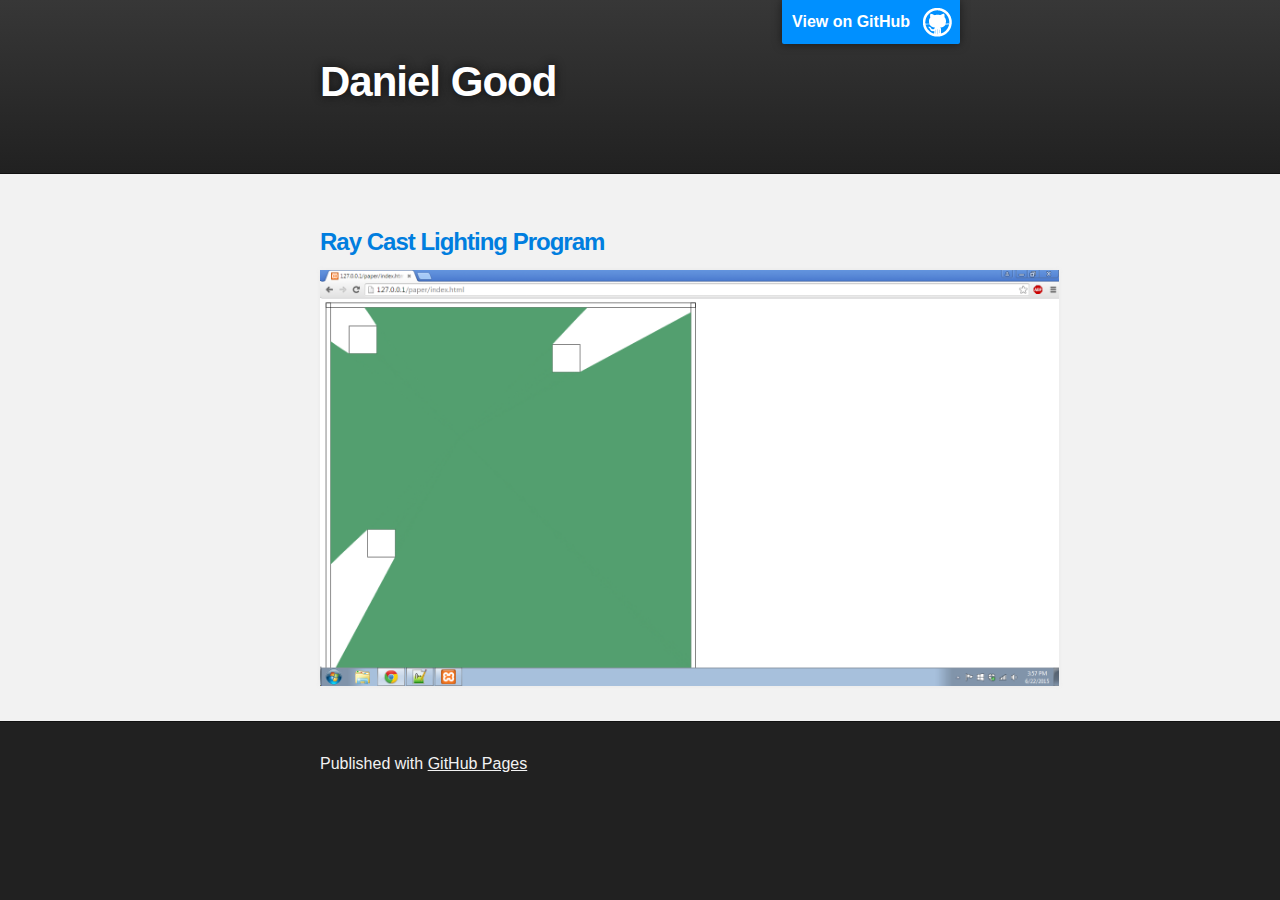
==== index.html @ 8686173b "Replace master branch with page content via GitHub" ====
<!DOCTYPE html>
<html>

  <head>
    <meta charset='utf-8'>
    <meta http-equiv="X-UA-Compatible" content="chrome=1">
    <meta name="description" content="Daniel Good : ">

    <link rel="stylesheet" type="text/css" media="screen" href="stylesheets/stylesheet.css">

    <title>Daniel Good</title>
  </head>

  <body>

    <!-- HEADER -->
    <div id="header_wrap" class="outer">
        <header class="inner">
          <a id="forkme_banner" href="https://github.com/danielGood">View on GitHub</a>

          <h1 id="project_title">Daniel Good</h1>
          <h2 id="project_tagline"></h2>

        </header>
    </div>

    <!-- MAIN CONTENT -->
    <div id="main_content_wrap" class="outer">
      <section id="main_content" class="inner">
        <h3>
<a id="ray-cast-lighting-program" class="anchor" href="#ray-cast-lighting-program" aria-hidden="true"><span class="octicon octicon-link"></span></a><a href="https://github.com/danielGood/raycast">Ray Cast Lighting Program</a>
</h3>

<p><img src="images/ray_lightscreen1.png" alt=""></p>
      </section>
    </div>

    <!-- FOOTER  -->
    <div id="footer_wrap" class="outer">
      <footer class="inner">
        <p>Published with <a href="https://pages.github.com">GitHub Pages</a></p>
      </footer>
    </div>

    

  </body>
</html>
---- stylesheets/stylesheet.css ----
/*******************************************************************************
Slate Theme for GitHub Pages
by Jason Costello, @jsncostello
*******************************************************************************/

@import url(github-light.css);

/*******************************************************************************
MeyerWeb Reset
*******************************************************************************/

html, body, div, span, applet, object, iframe,
h1, h2, h3, h4, h5, h6, p, blockquote, pre,
a, abbr, acronym, address, big, cite, code,
del, dfn, em, img, ins, kbd, q, s, samp,
small, strike, strong, sub, sup, tt, var,
b, u, i, center,
dl, dt, dd, ol, ul, li,
fieldset, form, label, legend,
table, caption, tbody, tfoot, thead, tr, th, td,
article, aside, canvas, details, embed,
figure, figcaption, footer, header, hgroup,
menu, nav, output, ruby, section, summary,
time, mark, audio, video {
  margin: 0;
  padding: 0;
  border: 0;
  font: inherit;
  vertical-align: baseline;
}

/* HTML5 display-role reset for older browsers */
article, aside, details, figcaption, figure,
footer, header, hgroup, menu, nav, section {
  display: block;
}

ol, ul {
  list-style: none;
}

table {
  border-collapse: collapse;
  border-spacing: 0;
}

/*******************************************************************************
Theme Styles
*******************************************************************************/

body {
  box-sizing: border-box;
  color:#373737;
  background: #212121;
  font-size: 16px;
  font-family: 'Myriad Pro', Calibri, Helvetica, Arial, sans-serif;
  line-height: 1.5;
  -webkit-font-smoothing: antialiased;
}

h1, h2, h3, h4, h5, h6 {
  margin: 10px 0;
  font-weight: 700;
  color:#222222;
  font-family: 'Lucida Grande', 'Calibri', Helvetica, Arial, sans-serif;
  letter-spacing: -1px;
}

h1 {
  font-size: 36px;
  font-weight: 700;
}

h2 {
  padding-bottom: 10px;
  font-size: 32px;
  background: url('../images/bg_hr.png') repeat-x bottom;
}

h3 {
  font-size: 24px;
}

h4 {
  font-size: 21px;
}

h5 {
  font-size: 18px;
}

h6 {
  font-size: 16px;
}

p {
  margin: 10px 0 15px 0;
}

footer p {
  color: #f2f2f2;
}

a {
  text-decoration: none;
  color: #007edf;
  text-shadow: none;

  transition: color 0.5s ease;
  transition: text-shadow 0.5s ease;
  -webkit-transition: color 0.5s ease;
  -webkit-transition: text-shadow 0.5s ease;
  -moz-transition: color 0.5s ease;
  -moz-transition: text-shadow 0.5s ease;
  -o-transition: color 0.5s ease;
  -o-transition: text-shadow 0.5s ease;
  -ms-transition: color 0.5s ease;
  -ms-transition: text-shadow 0.5s ease;
}

a:hover, a:focus {text-decoration: underline;}

footer a {
  color: #F2F2F2;
  text-decoration: underline;
}

em {
  font-style: italic;
}

strong {
  font-weight: bold;
}

img {
  position: relative;
  margin: 0 auto;
  max-width: 739px;
  padding: 5px;
  margin: 10px 0 10px 0;
  border: 1px solid #ebebeb;

  box-shadow: 0 0 5px #ebebeb;
  -webkit-box-shadow: 0 0 5px #ebebeb;
  -moz-box-shadow: 0 0 5px #ebebeb;
  -o-box-shadow: 0 0 5px #ebebeb;
  -ms-box-shadow: 0 0 5px #ebebeb;
}

p img {
  display: inline;
  margin: 0;
  padding: 0;
  vertical-align: middle;
  text-align: center;
  border: none;
}

pre, code {
  width: 100%;
  color: #222;
  background-color: #fff;

  font-family: Monaco, "Bitstream Vera Sans Mono", "Lucida Console", Terminal, monospace;
  font-size: 14px;

  border-radius: 2px;
  -moz-border-radius: 2px;
  -webkit-border-radius: 2px;
}

pre {
  width: 100%;
  padding: 10px;
  box-shadow: 0 0 10px rgba(0,0,0,.1);
  overflow: auto;
}

code {
  padding: 3px;
  margin: 0 3px;
  box-shadow: 0 0 10px rgba(0,0,0,.1);
}

pre code {
  display: block;
  box-shadow: none;
}

blockquote {
  color: #666;
  margin-bottom: 20px;
  padding: 0 0 0 20px;
  border-left: 3px solid #bbb;
}


ul, ol, dl {
  margin-bottom: 15px
}

ul {
  list-style-position: inside;
  list-style: disc;
  padding-left: 20px;
}

ol {
  list-style-position: inside;
  list-style: decimal;
  padding-left: 20px;
}

dl dt {
  font-weight: bold;
}

dl dd {
  padding-left: 20px;
  font-style: italic;
}

dl p {
  padding-left: 20px;
  font-style: italic;
}

hr {
  height: 1px;
  margin-bottom: 5px;
  border: none;
  background: url('../images/bg_hr.png') repeat-x center;
}

table {
  border: 1px solid #373737;
  margin-bottom: 20px;
  text-align: left;
 }

th {
  font-family: 'Lucida Grande', 'Helvetica Neue', Helvetica, Arial, sans-serif;
  padding: 10px;
  background: #373737;
  color: #fff;
 }

td {
  padding: 10px;
  border: 1px solid #373737;
 }

form {
  background: #f2f2f2;
  padding: 20px;
}

/*******************************************************************************
Full-Width Styles
*******************************************************************************/

.outer {
  width: 100%;
}

.inner {
  position: relative;
  max-width: 640px;
  padding: 20px 10px;
  margin: 0 auto;
}

#forkme_banner {
  display: block;
  position: absolute;
  top:0;
  right: 10px;
  z-index: 10;
  padding: 10px 50px 10px 10px;
  color: #fff;
  background: url('../images/blacktocat.png') #0090ff no-repeat 95% 50%;
  font-weight: 700;
  box-shadow: 0 0 10px rgba(0,0,0,.5);
  border-bottom-left-radius: 2px;
  border-bottom-right-radius: 2px;
}

#header_wrap {
  background: #212121;
  background: -moz-linear-gradient(top, #373737, #212121);
  background: -webkit-linear-gradient(top, #373737, #212121);
  background: -ms-linear-gradient(top, #373737, #212121);
  background: -o-linear-gradient(top, #373737, #212121);
  background: linear-gradient(top, #373737, #212121);
}

#header_wrap .inner {
  padding: 50px 10px 30px 10px;
}

#project_title {
  margin: 0;
  color: #fff;
  font-size: 42px;
  font-weight: 700;
  text-shadow: #111 0px 0px 10px;
}

#project_tagline {
  color: #fff;
  font-size: 24px;
  font-weight: 300;
  background: none;
  text-shadow: #111 0px 0px 10px;
}

#downloads {
  position: absolute;
  width: 210px;
  z-index: 10;
  bottom: -40px;
  right: 0;
  height: 70px;
  background: url('../images/icon_download.png') no-repeat 0% 90%;
}

.zip_download_link {
  display: block;
  float: right;
  width: 90px;
  height:70px;
  text-indent: -5000px;
  overflow: hidden;
  background: url(../images/sprite_download.png) no-repeat bottom left;
}

.tar_download_link {
  display: block;
  float: right;
  width: 90px;
  height:70px;
  text-indent: -5000px;
  overflow: hidden;
  background: url(../images/sprite_download.png) no-repeat bottom right;
  margin-left: 10px;
}

.zip_download_link:hover {
  background: url(../images/sprite_download.png) no-repeat top left;
}

.tar_download_link:hover {
  background: url(../images/sprite_download.png) no-repeat top right;
}

#main_content_wrap {
  background: #f2f2f2;
  border-top: 1px solid #111;
  border-bottom: 1px solid #111;
}

#main_content {
  padding-top: 40px;
}

#footer_wrap {
  background: #212121;
}



/*******************************************************************************
Small Device Styles
*******************************************************************************/

@media screen and (max-width: 480px) {
  body {
    font-size:14px;
  }

  #downloads {
    display: none;
  }

  .inner {
    min-width: 320px;
    max-width: 480px;
  }

  #project_title {
  font-size: 32px;
  }

  h1 {
    font-size: 28px;
  }

  h2 {
    font-size: 24px;
  }

  h3 {
    font-size: 21px;
  }

  h4 {
    font-size: 18px;
  }

  h5 {
    font-size: 14px;
  }

  h6 {
    font-size: 12px;
  }

  code, pre {
    min-width: 320px;
    max-width: 480px;
    font-size: 11px;
  }

}
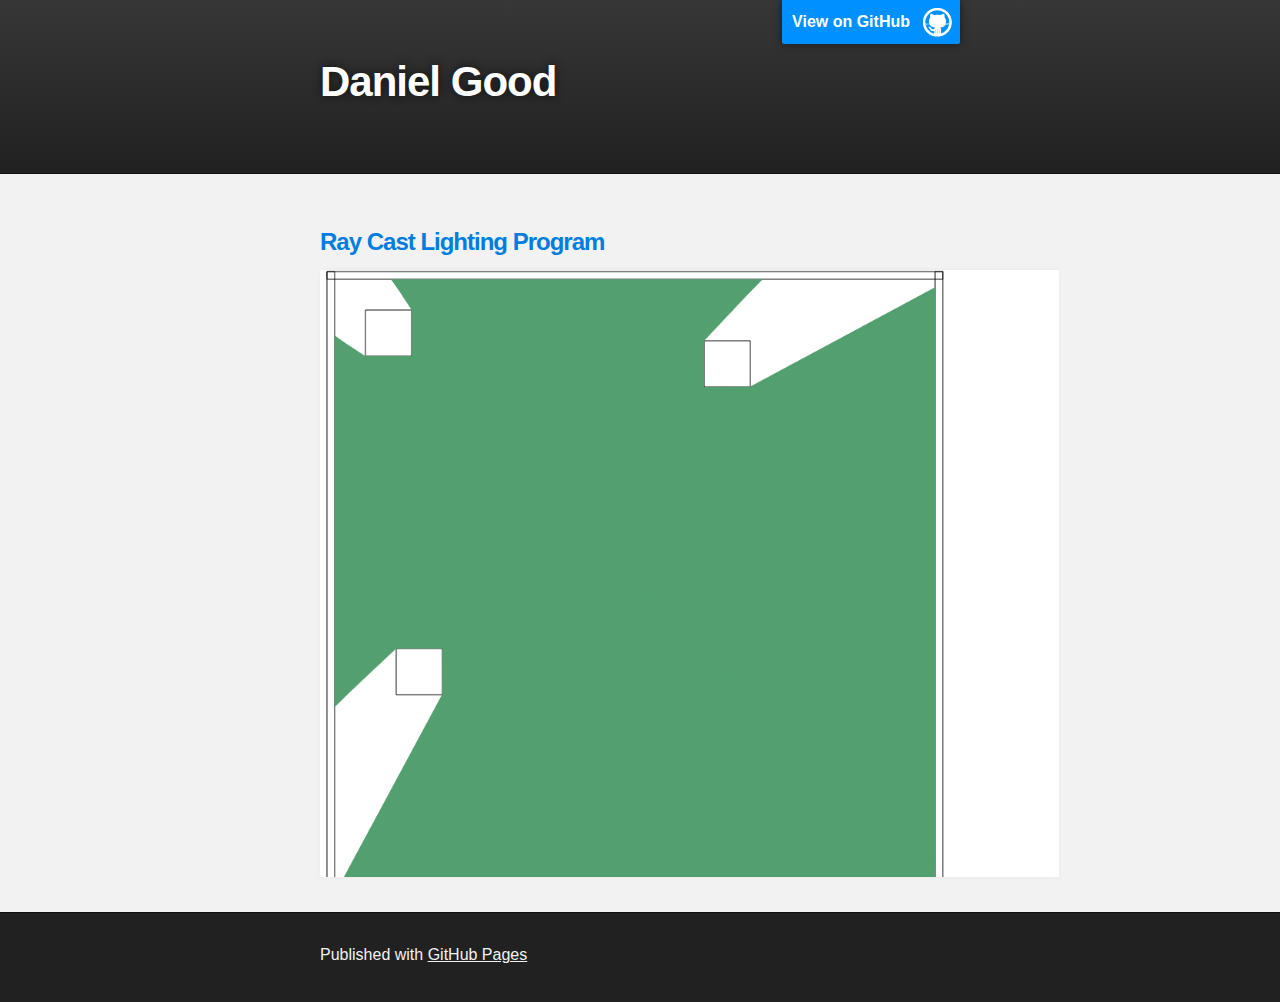
==== commit f9c581ad: "Replace master branch with page content via GitHub" ====
--- a/index.html
+++ b/index.html
@@ -31,7 +31,7 @@
 <a id="ray-cast-lighting-program" class="anchor" href="#ray-cast-lighting-program" aria-hidden="true"><span class="octicon octicon-link"></span></a><a href="https://github.com/danielGood/raycast">Ray Cast Lighting Program</a>
 </h3>
 
-<p><img src="images/ray_lightscreen1.png" alt=""></p>
+<p><img src="images/rls1.png" alt=""></p>
       </section>
     </div>
 
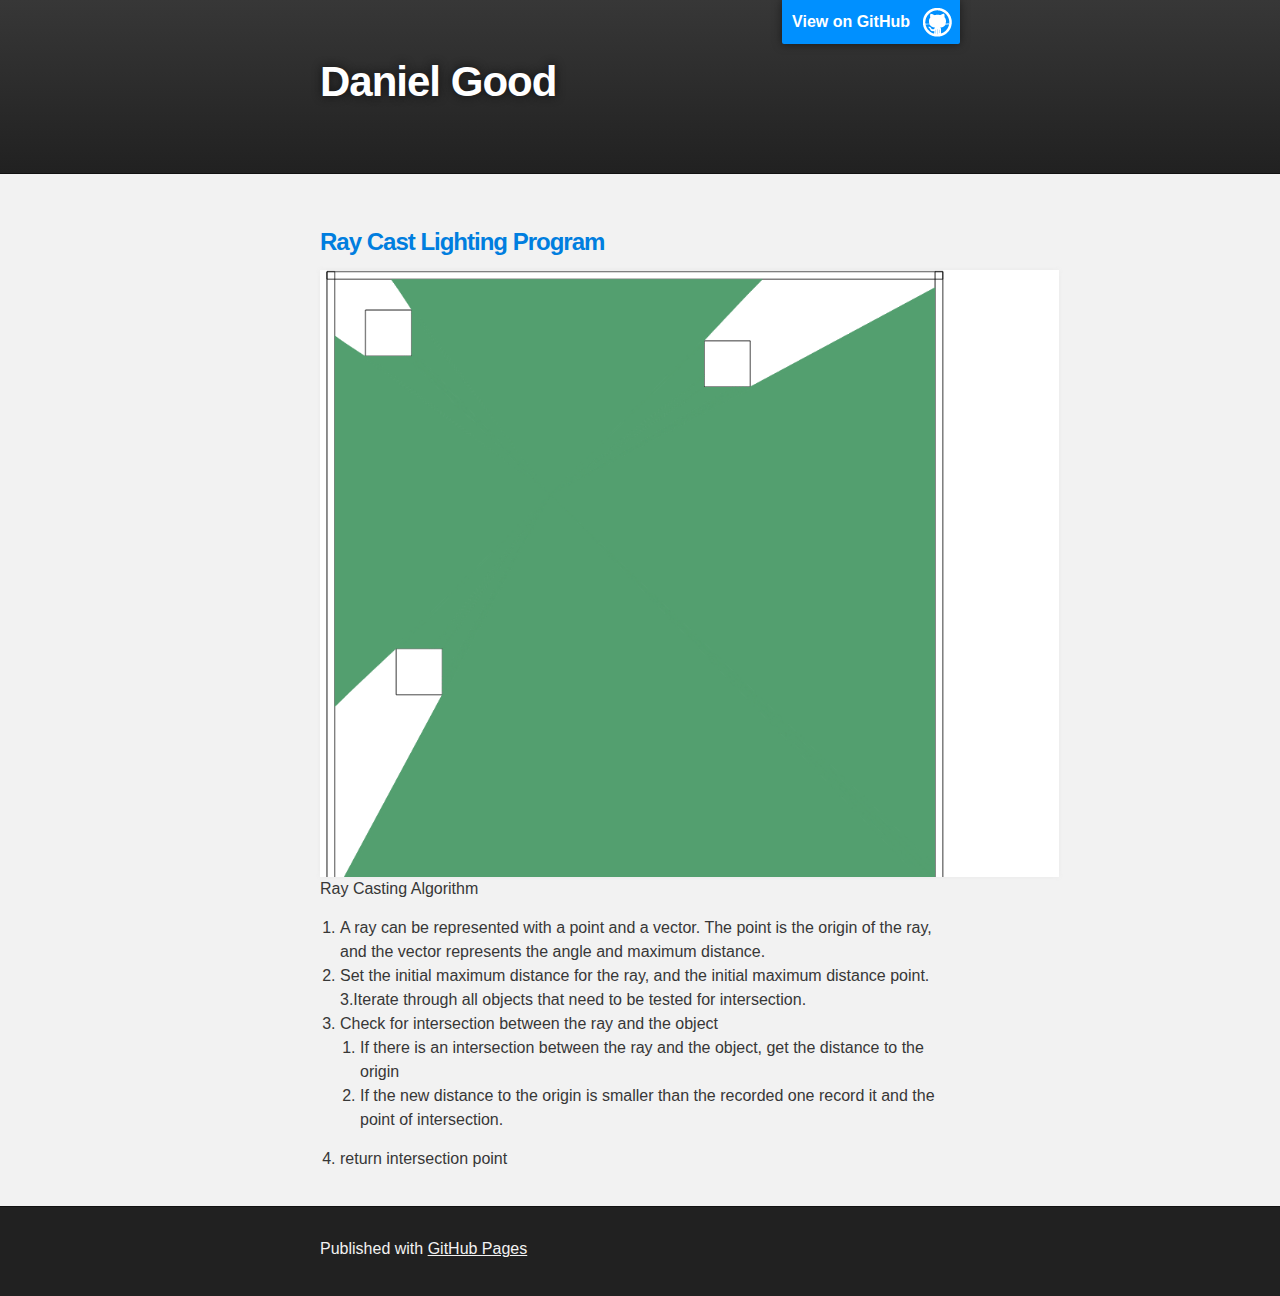
==== commit f1ee78c6: "Replace master branch with page content via GitHub" ====
--- a/index.html
+++ b/index.html
@@ -31,7 +31,23 @@
 <a id="ray-cast-lighting-program" class="anchor" href="#ray-cast-lighting-program" aria-hidden="true"><span class="octicon octicon-link"></span></a><a href="https://github.com/danielGood/raycast">Ray Cast Lighting Program</a>
 </h3>
 
-<p><img src="images/rls1.png" alt=""></p>
+<p><img src="images/rls1.png" alt="">
+Ray Casting Algorithm</p>
+
+<ol>
+<li>A ray can be represented with a point and a vector.  The point is the origin of the ray, and the vector represents the angle and maximum distance.</li>
+<li>Set the initial maximum distance for the ray, and the initial maximum distance point.
+3.Iterate through all objects that need to be tested for intersection.</li>
+<li>   Check for intersection between the ray and the object
+
+<ol>
+<li>   If there is an intersection between the ray and the object, get the distance to the origin</li>
+<li>  If the new distance to the origin is smaller than the recorded one record it and the point of intersection.</li>
+</ol>
+</li>
+<li>   return intersection point<br>
+</li>
+</ol>
       </section>
     </div>
 
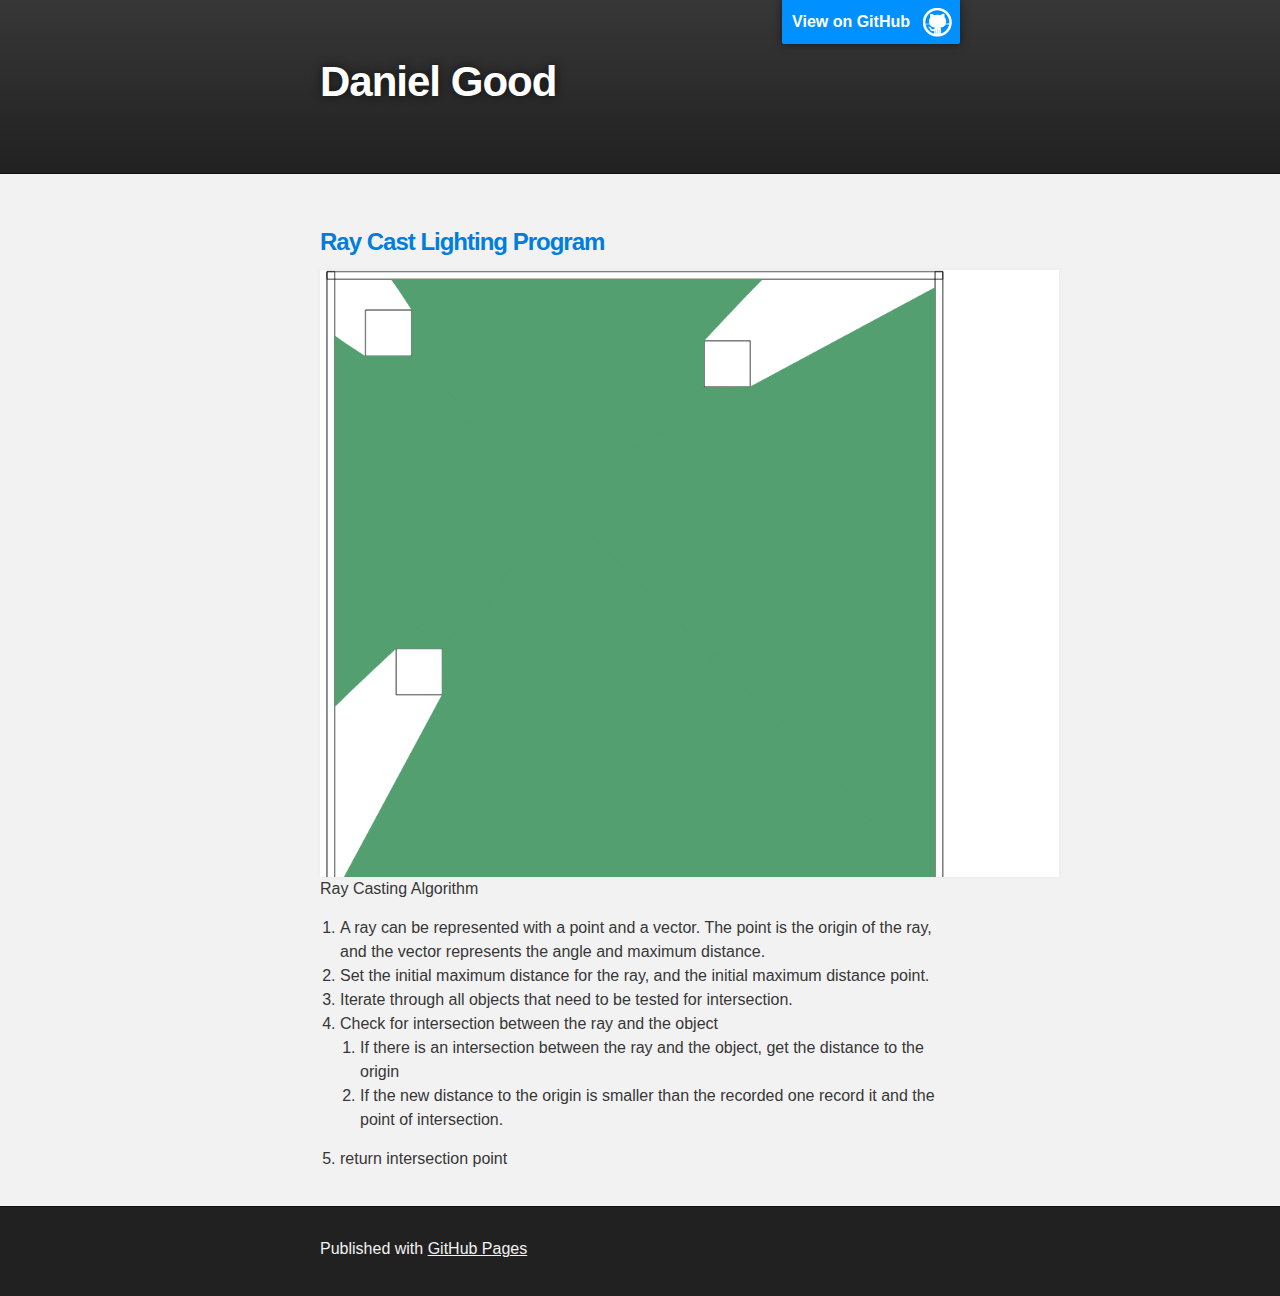
==== commit c774daf5: "Replace master branch with page content via GitHub" ====
--- a/index.html
+++ b/index.html
@@ -36,8 +36,8 @@
 
 <ol>
 <li>A ray can be represented with a point and a vector.  The point is the origin of the ray, and the vector represents the angle and maximum distance.</li>
-<li>Set the initial maximum distance for the ray, and the initial maximum distance point.
-3.Iterate through all objects that need to be tested for intersection.</li>
+<li>Set the initial maximum distance for the ray, and the initial maximum distance point.</li>
+<li>Iterate through all objects that need to be tested for intersection.</li>
 <li>   Check for intersection between the ray and the object
 
 <ol>
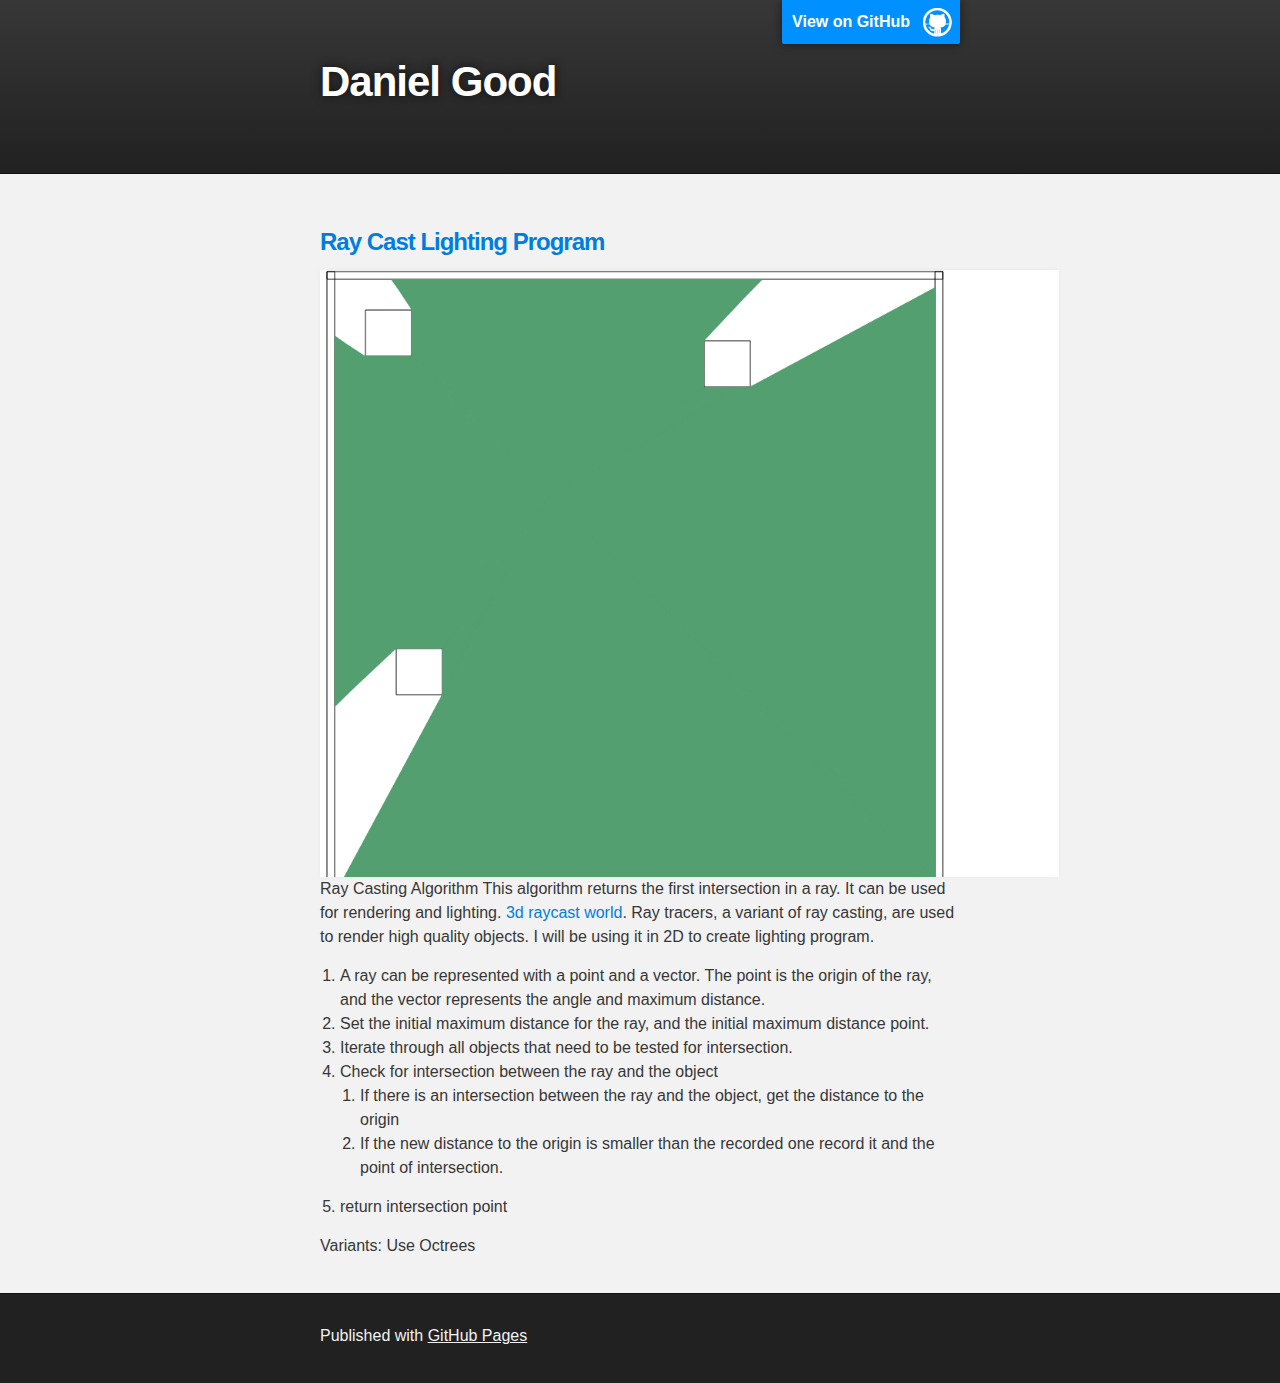
==== commit 0e6c691c: "Replace master branch with page content via GitHub" ====
--- a/index.html
+++ b/index.html
@@ -32,7 +32,8 @@
 </h3>
 
 <p><img src="images/rls1.png" alt="">
-Ray Casting Algorithm</p>
+Ray Casting Algorithm
+This algorithm returns the first intersection in a ray.  It can be used for rendering and lighting.  <a href="https://developer.mozilla.org/en-US/docs/Web/API/Canvas_API/A_basic_ray-caster">3d raycast world</a>.  Ray tracers, a variant of ray casting, are used to render high quality objects.  I will be using it in 2D to create lighting program.</p>
 
 <ol>
 <li>A ray can be represented with a point and a vector.  The point is the origin of the ray, and the vector represents the angle and maximum distance.</li>
@@ -48,6 +49,8 @@
 <li>   return intersection point<br>
 </li>
 </ol>
+
+<p>Variants: Use Octrees</p>
       </section>
     </div>
 
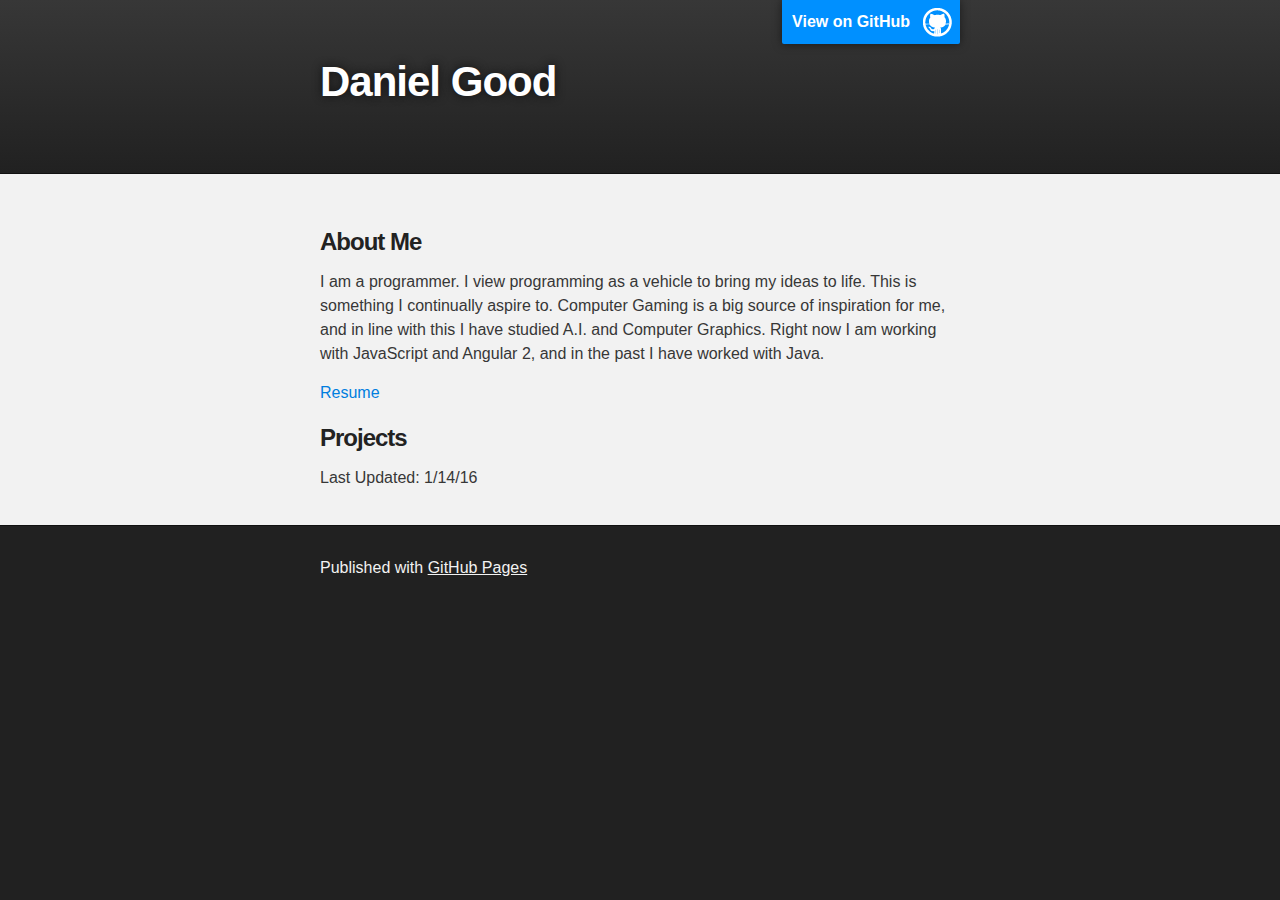
==== commit 88191050: "jan2" ====
--- a/index.html
+++ b/index.html
@@ -27,30 +27,18 @@
     <!-- MAIN CONTENT -->
     <div id="main_content_wrap" class="outer">
       <section id="main_content" class="inner">
-        <h3>
-<a id="ray-cast-lighting-program" class="anchor" href="#ray-cast-lighting-program" aria-hidden="true"><span class="octicon octicon-link"></span></a><a href="https://github.com/danielGood/raycast">Ray Cast Lighting Program</a>
-</h3>
+       <h3>About Me</h3>
+	   <p>I am a programmer.  I view programming as a vehicle to bring my ideas to life.
+     This is something I continually aspire to.  Computer Gaming is a big source of inspiration for me, and in line with this I have studied 
+     A.I. and Computer Graphics.  Right now I am working with JavaScript and Angular 2, and in the past I have worked with Java.
 
-<p><img src="images/rls1.png" alt="">
-Ray Casting Algorithm
-This algorithm returns the first intersection in a ray.  It can be used for rendering and lighting.  <a href="https://developer.mozilla.org/en-US/docs/Web/API/Canvas_API/A_basic_ray-caster">3d raycast world</a>.  Ray tracers, a variant of ray casting, are used to render high quality objects.  I will be using it in 2D to create lighting program.</p>
 
-<ol>
-<li>A ray can be represented with a point and a vector.  The point is the origin of the ray, and the vector represents the angle and maximum distance.</li>
-<li>Set the initial maximum distance for the ray, and the initial maximum distance point.</li>
-<li>Iterate through all objects that need to be tested for intersection.</li>
-<li>   Check for intersection between the ray and the object
+     </p>
 
-<ol>
-<li>   If there is an intersection between the ray and the object, get the distance to the origin</li>
-<li>  If the new distance to the origin is smaller than the recorded one record it and the point of intersection.</li>
-</ol>
-</li>
-<li>   return intersection point<br>
-</li>
-</ol>
+     <p><a href="resume.pdf">Resume</a></p>
+	   <h3>Projects</h3>
 
-<p>Variants: Use Octrees</p>
+      <p>Last Updated: 1/14/16</p>
       </section>
     </div>
 
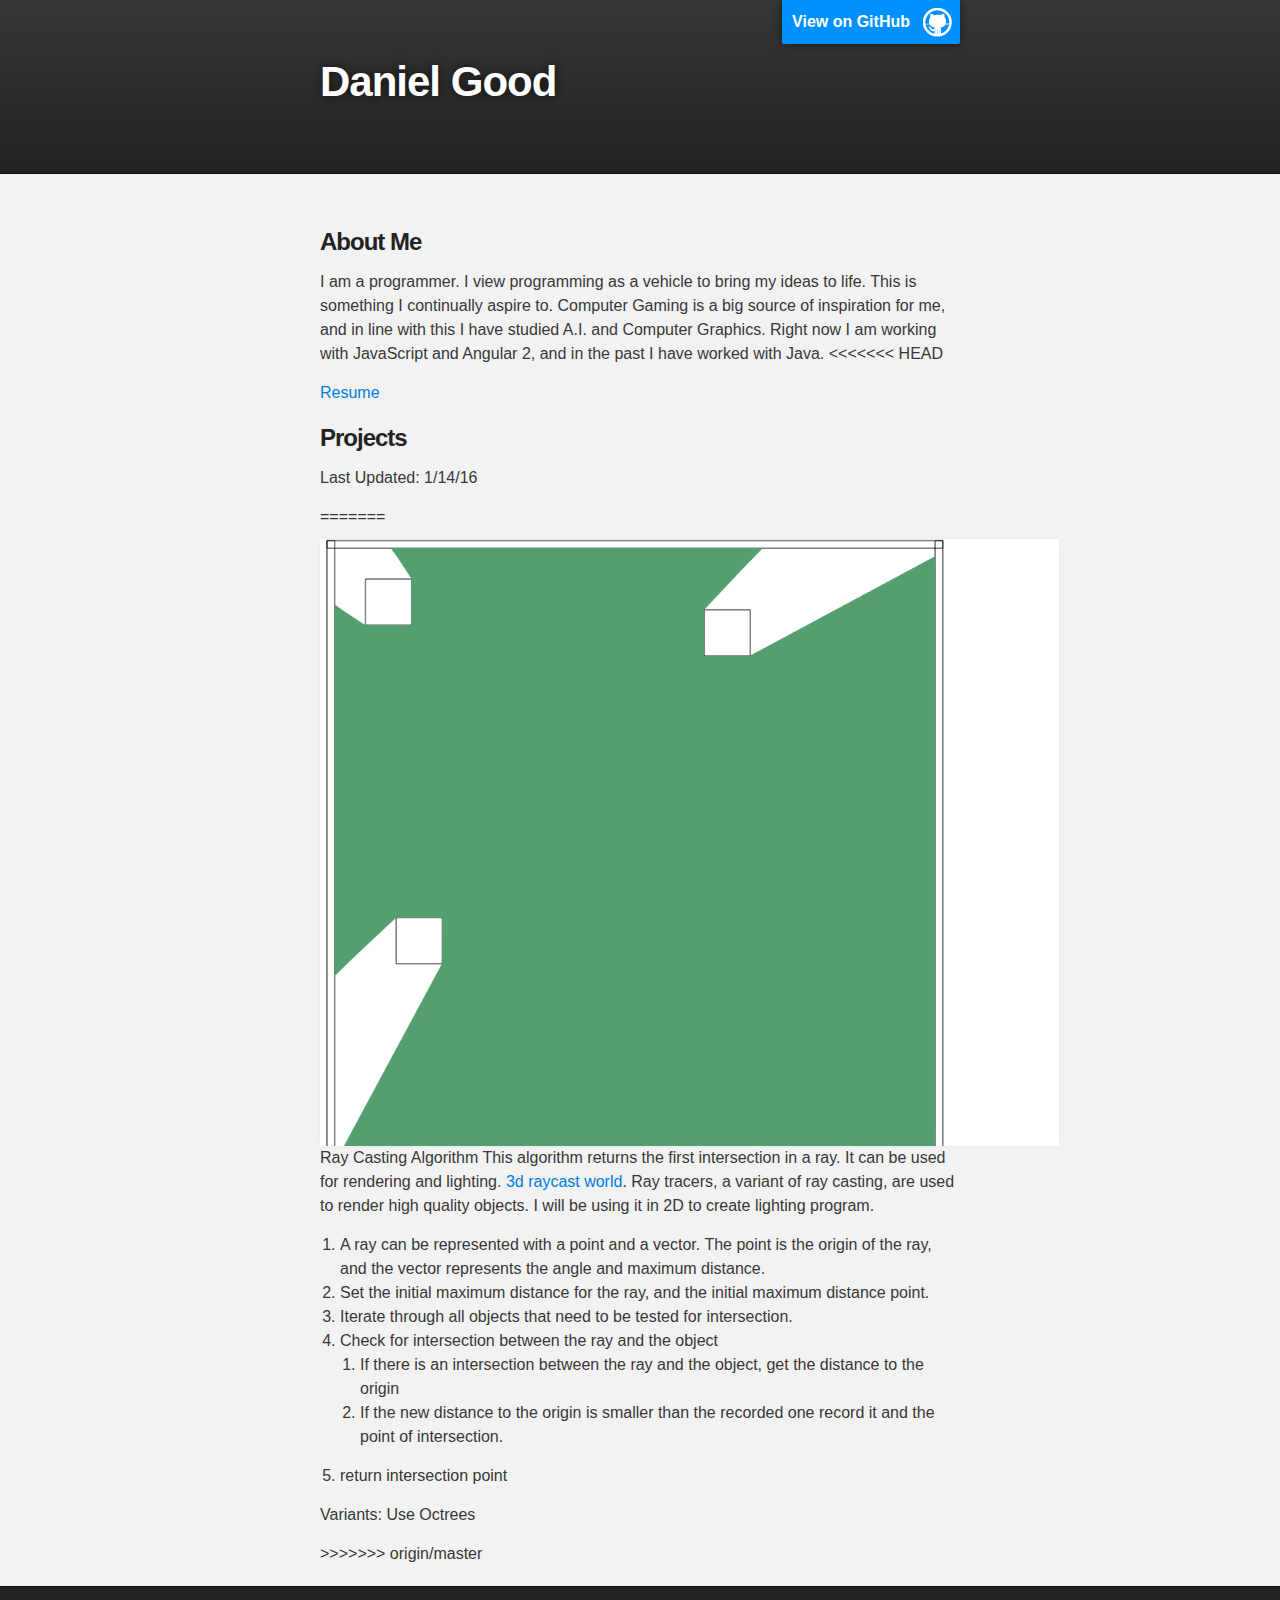
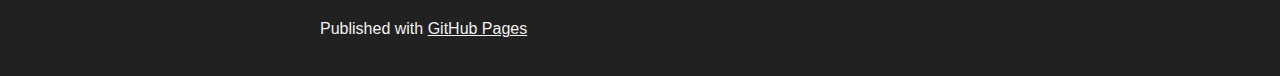
==== commit c1079fe6: "Merge remote-tracking branch 'origin/master'" ====
--- a/index.html
+++ b/index.html
@@ -32,6 +32,7 @@
      This is something I continually aspire to.  Computer Gaming is a big source of inspiration for me, and in line with this I have studied 
      A.I. and Computer Graphics.  Right now I am working with JavaScript and Angular 2, and in the past I have worked with Java.
 
+<<<<<<< HEAD
 
      </p>
 
@@ -39,6 +40,28 @@
 	   <h3>Projects</h3>
 
       <p>Last Updated: 1/14/16</p>
+=======
+<p><img src="images/rls1.png" alt="">
+Ray Casting Algorithm
+This algorithm returns the first intersection in a ray.  It can be used for rendering and lighting.  <a href="https://developer.mozilla.org/en-US/docs/Web/API/Canvas_API/A_basic_ray-caster">3d raycast world</a>.  Ray tracers, a variant of ray casting, are used to render high quality objects.  I will be using it in 2D to create lighting program.</p>
+
+<ol>
+<li>A ray can be represented with a point and a vector.  The point is the origin of the ray, and the vector represents the angle and maximum distance.</li>
+<li>Set the initial maximum distance for the ray, and the initial maximum distance point.</li>
+<li>Iterate through all objects that need to be tested for intersection.</li>
+<li>   Check for intersection between the ray and the object
+
+<ol>
+<li>   If there is an intersection between the ray and the object, get the distance to the origin</li>
+<li>  If the new distance to the origin is smaller than the recorded one record it and the point of intersection.</li>
+</ol>
+</li>
+<li>   return intersection point<br>
+</li>
+</ol>
+
+<p>Variants: Use Octrees</p>
+>>>>>>> origin/master
       </section>
     </div>
 
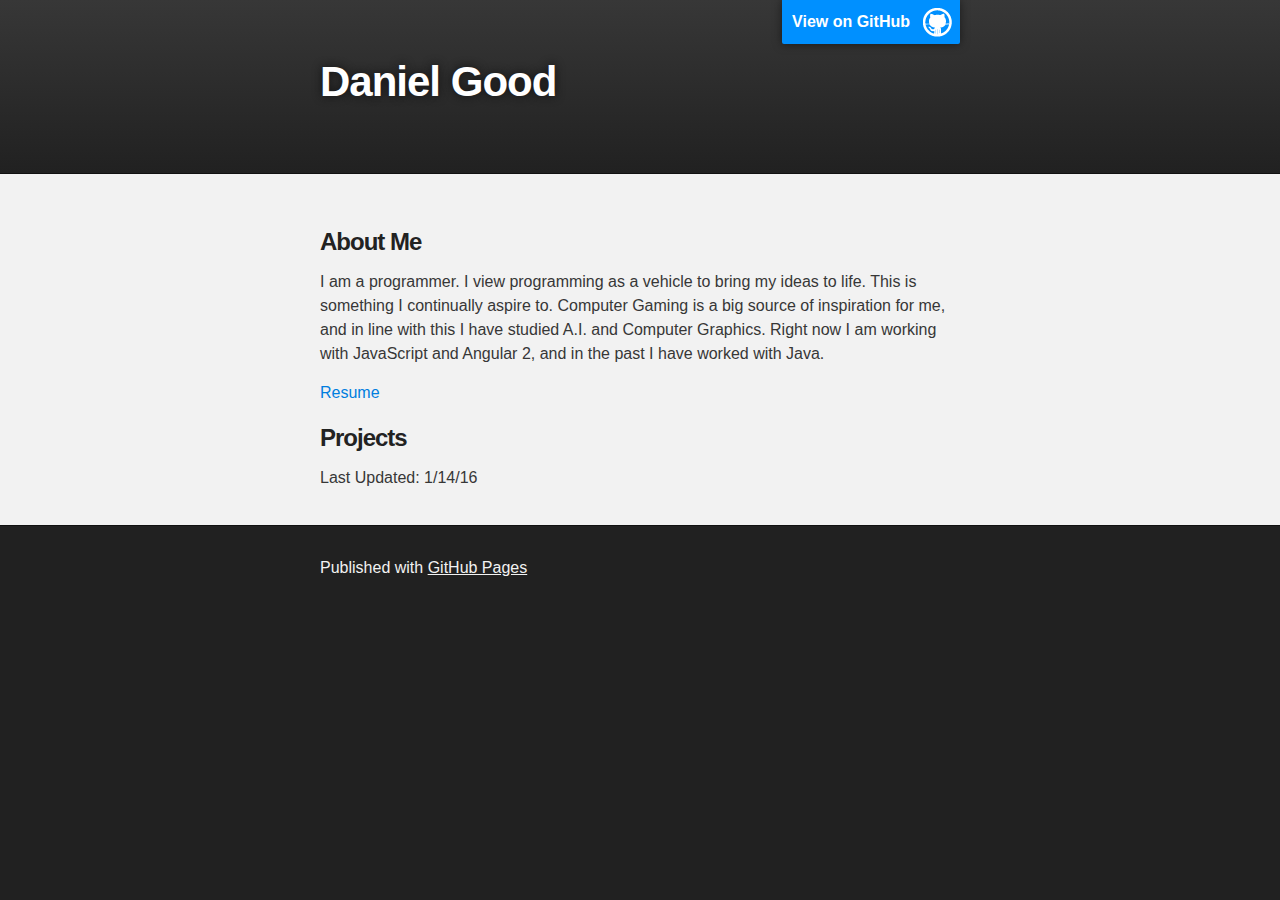
==== commit 08a7b71a: "jan4" ====
--- a/index.html
+++ b/index.html
@@ -32,7 +32,7 @@
      This is something I continually aspire to.  Computer Gaming is a big source of inspiration for me, and in line with this I have studied 
      A.I. and Computer Graphics.  Right now I am working with JavaScript and Angular 2, and in the past I have worked with Java.
 
-<<<<<<< HEAD
+
 
      </p>
 
@@ -40,28 +40,8 @@
 	   <h3>Projects</h3>
 
       <p>Last Updated: 1/14/16</p>
-=======
-<p><img src="images/rls1.png" alt="">
-Ray Casting Algorithm
-This algorithm returns the first intersection in a ray.  It can be used for rendering and lighting.  <a href="https://developer.mozilla.org/en-US/docs/Web/API/Canvas_API/A_basic_ray-caster">3d raycast world</a>.  Ray tracers, a variant of ray casting, are used to render high quality objects.  I will be using it in 2D to create lighting program.</p>
 
-<ol>
-<li>A ray can be represented with a point and a vector.  The point is the origin of the ray, and the vector represents the angle and maximum distance.</li>
-<li>Set the initial maximum distance for the ray, and the initial maximum distance point.</li>
-<li>Iterate through all objects that need to be tested for intersection.</li>
-<li>   Check for intersection between the ray and the object
 
-<ol>
-<li>   If there is an intersection between the ray and the object, get the distance to the origin</li>
-<li>  If the new distance to the origin is smaller than the recorded one record it and the point of intersection.</li>
-</ol>
-</li>
-<li>   return intersection point<br>
-</li>
-</ol>
-
-<p>Variants: Use Octrees</p>
->>>>>>> origin/master
       </section>
     </div>
 
